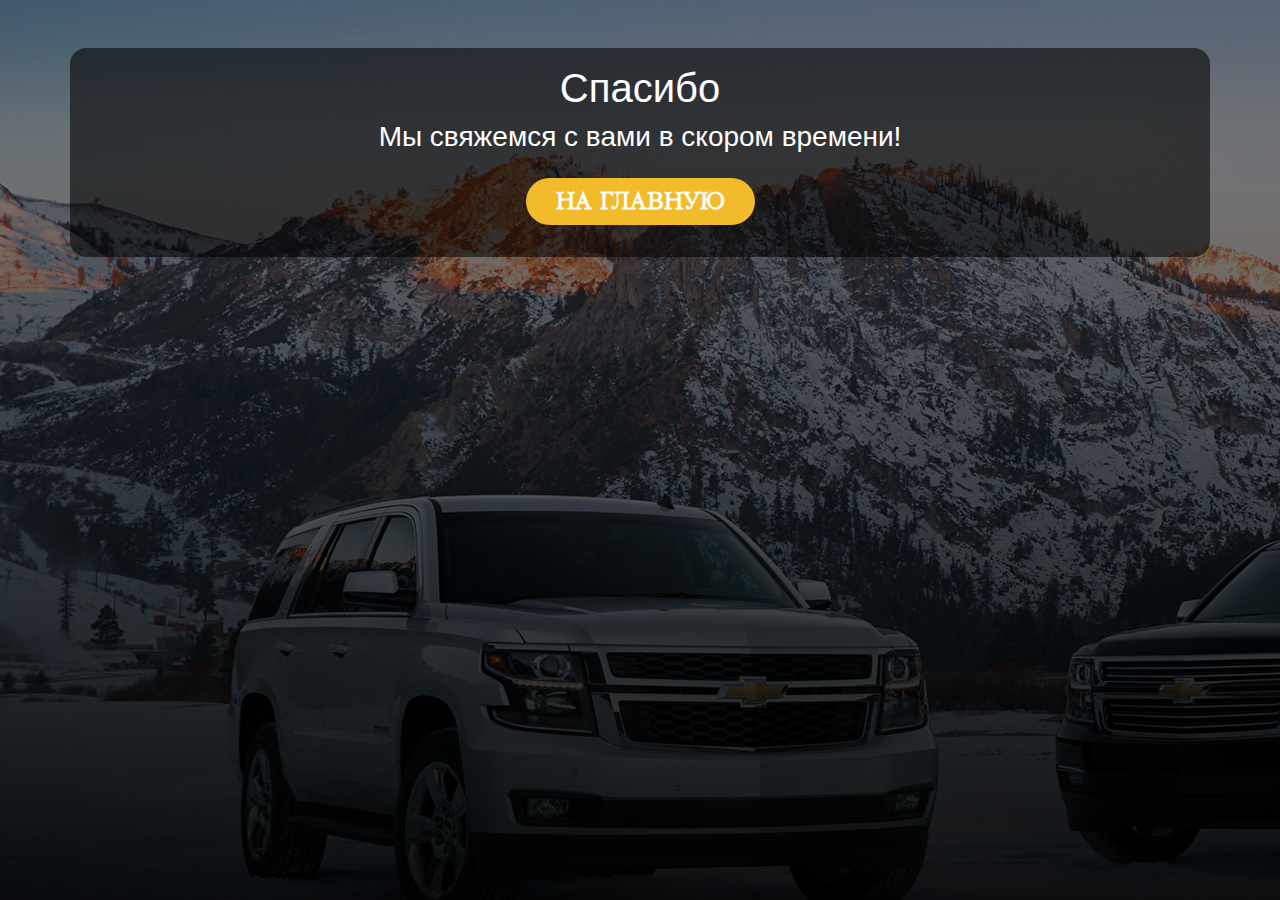
==== thanks.html @ 304fac05 "fixed" ====
<!DOCTYPE html>
<html lang="ru" dir="ltr">

<head>
    <meta charset="utf-8">
    <title>АвтоСервис</title>
    <link rel="stylesheet" href="https://use.fontawesome.com/releases/v5.8.2/css/all.css"
        integrity="sha384-oS3vJWv+0UjzBfQzYUhtDYW+Pj2yciDJxpsK1OYPAYjqT085Qq/1cq5FLXAZQ7Ay" crossorigin="anonymous">
    <link rel="stylesheet" href="css/bootstrap.min.css">
    <link rel="stylesheet" href="css/style.css">
</head>

<body style="background-image: url('img/header/background.png')" class="h-75">
    <main>
        <div class="container thanks my-5">
            <div class="row">
                <div class="col-12 text-center">
                    <h1>Спасибо</h1>
                    <h3>Мы свяжемся с вами в скором времени!</h3>
                    <a href="index.html"><button class="button my-3">на главную</button></a>
                </div>
            </div>
        </div>
    </main>
</body>
---- css/style.css ----
/* Fonts */

@font-face {
  font-family: 'futuramediumc';
  src: url('../fonts/futuramediumc.otf') format("opentype");
}

@font-face {
  font-family: 'futurademic';
  src: url('../fonts/futurademic.otf') format("opentype");
}

@font-face {
  font-family: 'garamond';
  src: url('../fonts/garamond.ttf') format("opentype");
}

html, body {
  height: 100%;
  width: 100%;
}

/* End Fonts */


/* Header */

header {
  height: auto;
  background-image: url('../img/header/background.png');
  background-position: center;
  background-size: cover;
  padding-top: 100px;
}
.header .row:nth-child(2) {
  height: 60vh;
}
.header p {
  font-size: 24px;
  color: #fff;
  font-family: 'futuramediumc';
}
.header .row:nth-child(2) .name {
  font-family: 'futurademic';
  font-size: 90px;
  line-height: 91px;
  color: #f2bb2b;
}

.header .callback {
  /* padding: 30px 60px; */
  background-color: #EBEBEC;
  border-radius: 20px;
  float: right;
}

.header .callback .title p:first-child {
  font-family: 'futurademic';
  font-size: 50px;
  line-height: 50px;
  color: #f2bb2b;
}

.header .callback .title p:last-child {
  font-family: 'futuramediumc';
  font-size: 34px;
  line-height: 46px;
  color: #000;
}

.header .callback .title {
  padding-top: 30px;
  padding-left: 60px;
  padding-right: 60px;
  border-bottom: 1px solid #CFD0D0;
  font-weight: bold;
}

.header .callback form {
  padding: 40px;
}

.header .callback form input {
  height: 35px;
  width: 100%;
  border-radius: 30px;
  padding: 10px;
  border: 0;
}

.header .callback form input::placeholder {
  font-family: 'garamond';
  color: #ABABAB;
  font-size: 22px;
  line-height: 31px;
}

.header .callback form button {
  height: 35px;
  width: 150px;
  border-radius: 30px;
  border: 0;
  margin-top: 1rem;
  background-color: #f2bb2b;
  font-family: 'futuramediumc';
  font-size: 20px;
  line-height: 26px;
  text-transform: uppercase;
  color: #fff;
  font-weight: bold;
}

.c-f2 {
  color: #f2bb2b;
}

.header .garant p {
  font-size: 56px;
  font-family: 'futurademic'
}

.header .more a {
  text-decoration: none;
  font-size: 28px;
  font-style: 'futuramediumc';
  color: #fff;
}

.header .more a:hover {
  animation-name: more;
  animation-duration: 2s;
  animation-timing-function: linear;
  animation-iteration-count: infinite;
}

@keyframes more {
  0% {
    -webkit-transform: scale(1);
    -ms-transform: scale(1);
    transform: scale(1);
  }

  25% {
    -webkit-transform: scale(1.1);
    -ms-transform: scale(1.1);
    transform: scale(1.1);
  }

  50% {
    -webkit-transform: scale(1.2);
    -ms-transform: scale(1.2);
    transform: scale(1.2);
  }

  75% {
    -webkit-transform: scale(1.1);
    -ms-transform: scale(1.1);
    transform: scale(1.1);
  }

  100% {
    -webkit-transform: scale(1);
    -ms-transform: scale(1);
    transform: scale(1);
  }
}

/* End Header */
@media screen and (max-device-width: 767px) {
  .container-fluid {
    padding: 0 40px;
  }
  .header .row:nth-child(2) {
    height: 100vh;
  }
}
@media screen and (min-device-width: 768px) {
  .container-fluid {
    padding: 0 70px;
  }
  .header .row:nth-child(2) {
    height: 80vh;
  }
}
@media screen and (min-device-width: 992px) {
  .container-fluid {
    padding: 0 133px;
  }
  .header .row:nth-child(2) {
    height: 80vh;
  }
}
@media screen and (min-device-width: 1200px) {
  .container-fluid {
    padding: 0 233px;
  }
  .header .row:nth-child(2) {
    height: 60vh;
  }
}
@media screen and (min-device-width: 1200px) {
  .header .row:nth-child(2) .name {
    font-size: 66px;
    line-height: 80px;
  }
  .cor-img {
    height: 65vh;
  }
}
@media screen and (min-device-width: 1500px) {
  .header .row:nth-child(2) .name {
    font-size: 90px;
    line-height: 91px;
  }
  .cor-img {
    height: 90vh;
  }
}

.block1 .title p:first-child {
  color: #f2bb2b;
  font-size: 90px;
  font-family: 'futurademic';
}

.block1 .title p:last-child {
  color: #000;
  font-size: 50px;
  font-family: 'garamond';
  font-weight: bold;
}

.block1 .description {
  font-size: 34px;
  color: #242424;
  line-height: 45px;
  font-family: 'garamond';
}

.block1 .description li {
  color: #f2bb2b;
}

.block1 .description li span {
  color: #242424;
}

.block2 {
  background-image: url('../img/block2/bg.png');
  background-size: cover;
  height: 100%;
  padding-top: 60px;
  padding-bottom: 60px;
}

.block2 p:first-child {
  font-size: 66px;
  color: #f2bb2b;
  font-family: 'futuramediumc';
}

.block2 p:nth-child(2) {
  font-size: 36px;
  color: #fff;
  font-family: 'garamond';
  padding-bottom: 30px;
}

.block2 a {
  padding: 5px 30px;
  border-radius: 30px;
  border: 0;
  background-color: #f2bb2b;
  font-family: 'garamond';
  font-size: 26px;
  line-height: 37px;
  text-transform: uppercase;
  color: #fff;
  font-weight: bold;
  text-decoration: none;
}

.block3 {
  padding-top: 60px;
  padding-bottom: 60px;
}

.block3 .title p {
  font-family: 'futurademic';
  font-size: 90px;
  color: #f2bb2b;
  padding-bottom: 30px;
}

.block3 .item p {
  font-size: 36px;
  font-family: 'garamond';
}

.block3 .item img {
  height: 100px;
}

.block4 {
  background-image: url('../img/block4/bg.png');
  background-size: cover;
  height: 100%;
  padding-top: 60px;
  padding-bottom: 60px;
}

.block4 p {
  font-size: 66px;
  color: #f2bb2b;
  font-family: 'futuramediumc';
}

.block4 .button {
  padding-top: 20px;
}

.block4 button {
  padding: 5px 30px;
  border-radius: 30px;
  border: 0;
  background-color: #f2bb2b;
  font-family: 'garamond';
  font-size: 26px;
  line-height: 37px;
  text-transform: uppercase;
  color: #fff;
  font-weight: bold;
  text-decoration: none;
}

.block4 form input {
  margin-bottom: 20px;
  height: 35px;
  width: 400px;
  border-radius: 30px;
  padding: 10px;
  border: 0;
}

.block4 form input::placeholder {
  font-family: 'garamond';
  color: #ABABAB;
  font-size: 22px;
  line-height: 31px;
}

.block5 {
  padding-top: 60px;
  padding-bottom: 60px;
  position: relative;
}

.block5 p {
  font-size: 66px;
  color: #f2bb2b;
  font-family: 'futuramediumc';
}

.block5 .name {
  font-size: 32px;
  font-family: 'futurademic';
  color: #000;
  padding: 0 10px;
}

.block5 .comment {
  font-size: 28px;
  color: #000;
  font-family: 'garamond';
  padding: 0 10px;
}

.block5 .carousel {
  box-shadow: 0 0 10px rgba(0, 0, 0, 0.5);
}

.block5 .carousel-control-prev {
  position: absolute;
  left: -12%;
}

.block5 .carousel-control-next {
  position: absolute;
  right: -12%;
}

.block5 .carousel-item {
  padding: 80px 0;
}

.footer {
  background-color: #f2bb2b;
}

.footer p {
  font-size: 28px;
  font-family: 'garamond';
}

.footer .info {
  background-color: #000;
  color: #fff;
  font-size: 26px;
}
main .thanks {
  background-color: rgba(0, 0, 0, 0.555);
  border-radius: 1rem;
  color: #fff;
  padding: 1rem;
}
.button {
  padding: 5px 30px;
  border-radius: 30px;
  border: 0;
  background-color: #f2bb2b;
  font-family: 'garamond';
  font-size: 26px;
  line-height: 37px;
  text-transform: uppercase;
  color: #fff;
  font-weight: bold;
  text-decoration: none;
}
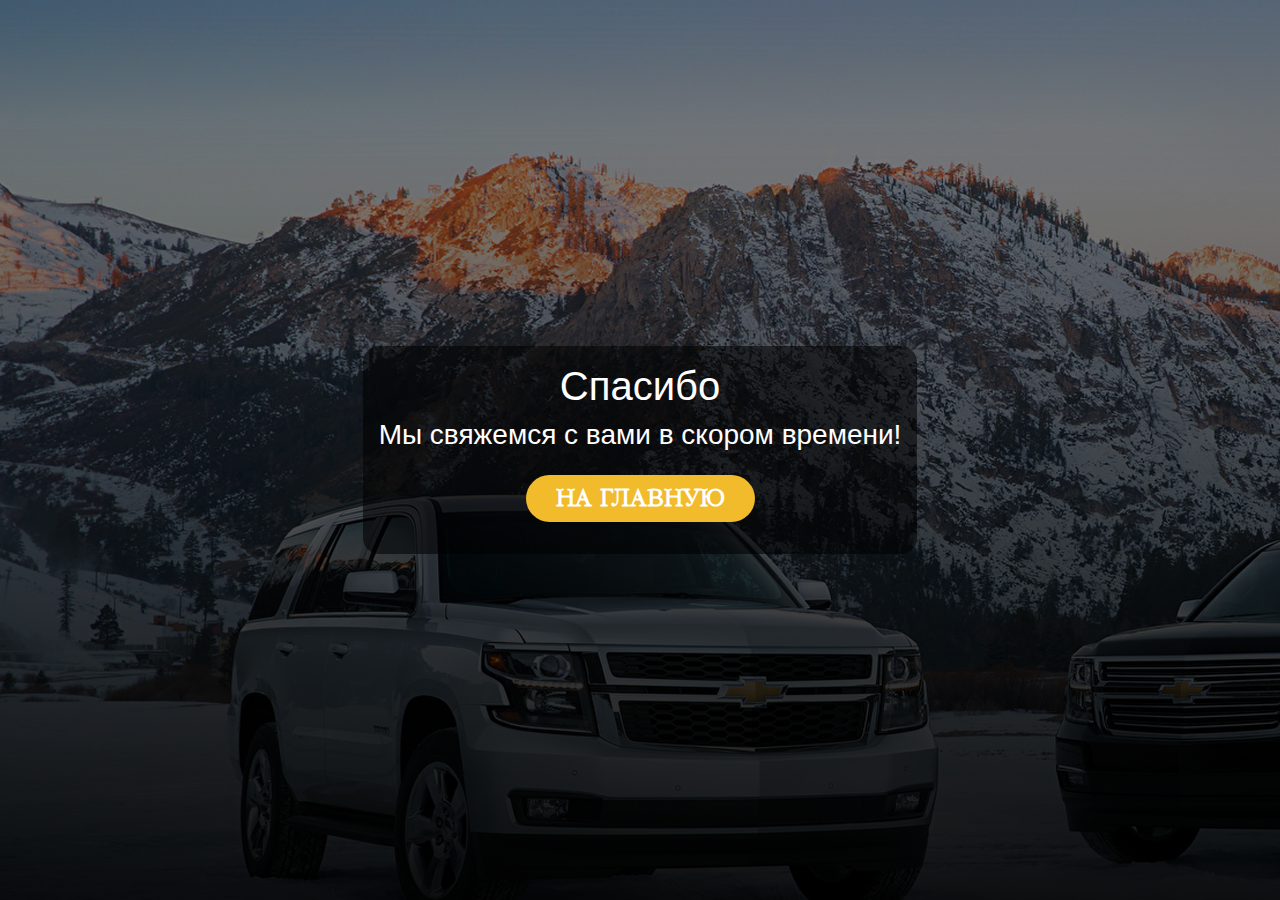
==== commit ba6eb53a: "thanks update" ====
--- a/thanks.html
+++ b/thanks.html
@@ -10,7 +10,7 @@
     <link rel="stylesheet" href="css/style.css">
 </head>
 
-<body style="background-image: url('img/header/background.png')" class="h-75">
+<body style="background-image: url('img/header/background.png'); min-height: 100%;" class="h-75 d-flex justify-content-center align-items-center">
     <main>
         <div class="container thanks my-5">
             <div class="row">
--- a/css/style.css
+++ b/css/style.css
@@ -84,7 +84,7 @@
   height: 35px;
   width: 100%;
   border-radius: 30px;
-  padding: 10px;
+  padding: 5px 15px;
   border: 0;
 }
 
@@ -338,7 +338,7 @@
   height: 35px;
   width: 400px;
   border-radius: 30px;
-  padding: 10px;
+  padding: 5px 15px;
   border: 0;
 }
 
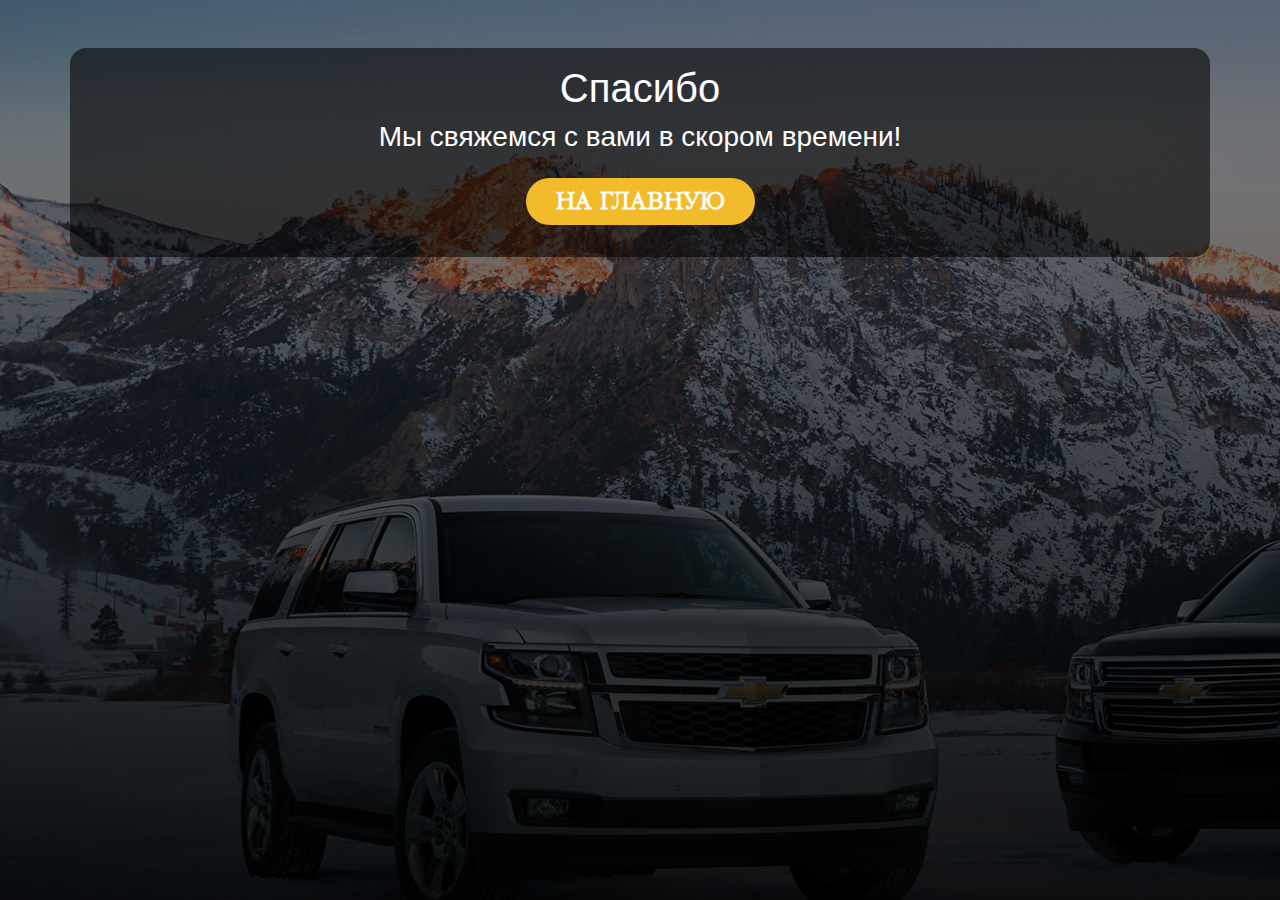
==== commit 5d9a59ff: "upd" ====
--- a/thanks.html
+++ b/thanks.html
@@ -10,16 +10,16 @@
     <link rel="stylesheet" href="css/style.css">
 </head>
 
-<body style="background-image: url('img/header/background.png'); min-height: 100%;" class="h-75 d-flex justify-content-center align-items-center">
+<body style="background-image: url('img/header/background.png')" class="h-75">
     <main>
         <div class="container thanks my-5">
             <div class="row">
                 <div class="col-12 text-center">
                     <h1>Спасибо</h1>
                     <h3>Мы свяжемся с вами в скором времени!</h3>
-                    <a href="index.html"><button class="button my-3">на главную</button></a>
+                    <a href="index.html"><button class="btn-custom my-3">на главную</button></a>
                 </div>
             </div>
         </div>
     </main>
-</body>+</body>
--- a/css/style.css
+++ b/css/style.css
@@ -17,7 +17,7 @@
 
 html, body {
   height: 100%;
-  width: 100%;
+  font-size: 16px;
 }
 
 /* End Fonts */
@@ -32,23 +32,20 @@
   background-size: cover;
   padding-top: 100px;
 }
-.header .row:nth-child(2) {
-  height: 60vh;
-}
+
 .header p {
-  font-size: 24px;
+  font-size: 1.5em;
   color: #fff;
   font-family: 'futuramediumc';
 }
 .header .row:nth-child(2) .name {
   font-family: 'futurademic';
-  font-size: 90px;
+  font-size: 5.625em;
   line-height: 91px;
   color: #f2bb2b;
 }
 
 .header .callback {
-  /* padding: 30px 60px; */
   background-color: #EBEBEC;
   border-radius: 20px;
   float: right;
@@ -56,14 +53,14 @@
 
 .header .callback .title p:first-child {
   font-family: 'futurademic';
-  font-size: 50px;
+  font-size: 3.125em;
   line-height: 50px;
   color: #f2bb2b;
 }
 
 .header .callback .title p:last-child {
   font-family: 'futuramediumc';
-  font-size: 34px;
+  font-size: 2.125em;
   line-height: 46px;
   color: #000;
 }
@@ -91,7 +88,7 @@
 .header .callback form input::placeholder {
   font-family: 'garamond';
   color: #ABABAB;
-  font-size: 22px;
+  font-size: 1.375em;
   line-height: 31px;
 }
 
@@ -115,13 +112,13 @@
 }
 
 .header .garant p {
-  font-size: 56px;
+  font-size: 3.5em;
   font-family: 'futurademic'
 }
 
 .header .more a {
   text-decoration: none;
-  font-size: 28px;
+  font-size: 1.75em;
   font-style: 'futuramediumc';
   color: #fff;
 }
@@ -166,39 +163,44 @@
 }
 
 /* End Header */
-@media screen and (max-device-width: 767px) {
+@media (max-width: 767px){
   .container-fluid {
     padding: 0 40px;
   }
-  .header .row:nth-child(2) {
-    height: 100vh;
-  }
-}
-@media screen and (min-device-width: 768px) {
+  body{
+    font-size: 10px;
+  }
+
+
+}
+@media (min-width: 768px) and(max-width: 991px){
   .container-fluid {
     padding: 0 70px;
   }
-  .header .row:nth-child(2) {
-    height: 80vh;
-  }
-}
-@media screen and (min-device-width: 992px) {
+
+}
+
+@media (min-width: 768px) and(max-width: 991px) and (orientation: landscape){
+  .container-fluid {
+    padding: 0 70px;
+  }
+
+
+}
+@media (min-width: 992px) and (max-width: 1199px){
   .container-fluid {
     padding: 0 133px;
   }
-  .header .row:nth-child(2) {
-    height: 80vh;
-  }
-}
-@media screen and (min-device-width: 1200px) {
+
+
+}
+@media (min-width: 1200px) and (max-width: 1499){
   .container-fluid {
     padding: 0 233px;
   }
   .header .row:nth-child(2) {
     height: 60vh;
   }
-}
-@media screen and (min-device-width: 1200px) {
   .header .row:nth-child(2) .name {
     font-size: 66px;
     line-height: 80px;
@@ -207,7 +209,10 @@
     height: 65vh;
   }
 }
-@media screen and (min-device-width: 1500px) {
+@media (min-width: 1500px) {
+  .container-fluid {
+    padding: 0 233px;
+  }
   .header .row:nth-child(2) .name {
     font-size: 90px;
     line-height: 91px;
@@ -215,23 +220,33 @@
   .cor-img {
     height: 90vh;
   }
+  .header .row:nth-child(2) {
+    height: 60vh;
+  }
+  header{
+    height: 100vh;
+  }
 }
 
 .block1 .title p:first-child {
   color: #f2bb2b;
-  font-size: 90px;
-  font-family: 'futurademic';
+  font-size: 5.625em;
+  font-family: 'futurademic';
+}
+
+.block1 img{
+  width: 100%;
 }
 
 .block1 .title p:last-child {
   color: #000;
-  font-size: 50px;
+  font-size: 3.125em;
   font-family: 'garamond';
   font-weight: bold;
 }
 
 .block1 .description {
-  font-size: 34px;
+  font-size: 2.125em;
   color: #242424;
   line-height: 45px;
   font-family: 'garamond';
@@ -254,13 +269,13 @@
 }
 
 .block2 p:first-child {
-  font-size: 66px;
+  font-size: 4.125em;
   color: #f2bb2b;
   font-family: 'futuramediumc';
 }
 
 .block2 p:nth-child(2) {
-  font-size: 36px;
+  font-size: 2.250em;
   color: #fff;
   font-family: 'garamond';
   padding-bottom: 30px;
@@ -272,7 +287,7 @@
   border: 0;
   background-color: #f2bb2b;
   font-family: 'garamond';
-  font-size: 26px;
+  font-size: 1.625em;
   line-height: 37px;
   text-transform: uppercase;
   color: #fff;
@@ -287,13 +302,13 @@
 
 .block3 .title p {
   font-family: 'futurademic';
-  font-size: 90px;
+  font-size: 5.625em;
   color: #f2bb2b;
   padding-bottom: 30px;
 }
 
 .block3 .item p {
-  font-size: 36px;
+  font-size: 2.250em;
   font-family: 'garamond';
 }
 
@@ -310,7 +325,7 @@
 }
 
 .block4 p {
-  font-size: 66px;
+  font-size: 4.125em;
   color: #f2bb2b;
   font-family: 'futuramediumc';
 }
@@ -345,7 +360,7 @@
 .block4 form input::placeholder {
   font-family: 'garamond';
   color: #ABABAB;
-  font-size: 22px;
+  font-size: 1.375em;
   line-height: 31px;
 }
 
@@ -356,20 +371,20 @@
 }
 
 .block5 p {
-  font-size: 66px;
+  font-size: 4.125em;
   color: #f2bb2b;
   font-family: 'futuramediumc';
 }
 
 .block5 .name {
-  font-size: 32px;
+  font-size: 2em;
   font-family: 'futurademic';
   color: #000;
   padding: 0 10px;
 }
 
 .block5 .comment {
-  font-size: 28px;
+  font-size: 1.750em;
   color: #000;
   font-family: 'garamond';
   padding: 0 10px;
@@ -398,14 +413,14 @@
 }
 
 .footer p {
-  font-size: 28px;
+  font-size: 1.750em;
   font-family: 'garamond';
 }
 
 .footer .info {
   background-color: #000;
   color: #fff;
-  font-size: 26px;
+  font-size: 1.625em;
 }
 main .thanks {
   background-color: rgba(0, 0, 0, 0.555);
@@ -413,13 +428,13 @@
   color: #fff;
   padding: 1rem;
 }
-.button {
+.btn-custom {
   padding: 5px 30px;
   border-radius: 30px;
   border: 0;
   background-color: #f2bb2b;
   font-family: 'garamond';
-  font-size: 26px;
+  font-size: 1.625em;
   line-height: 37px;
   text-transform: uppercase;
   color: #fff;
